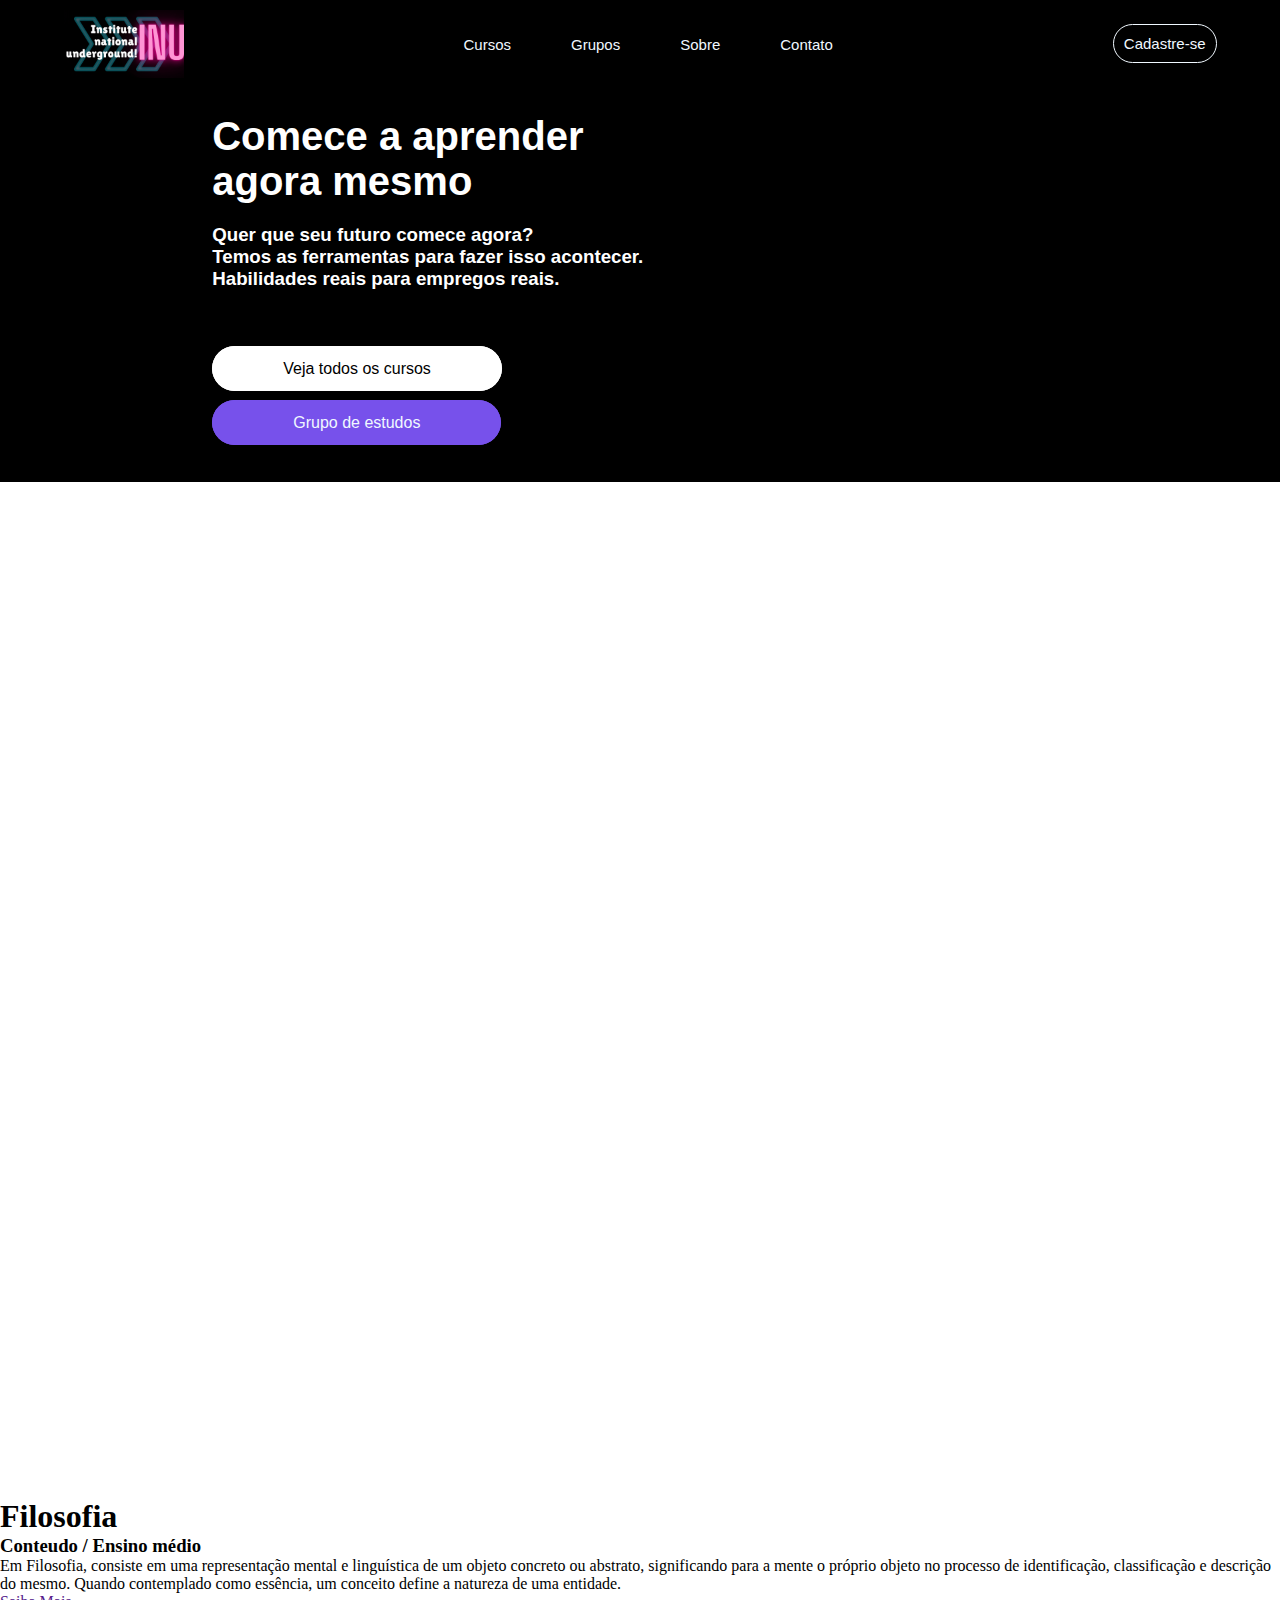
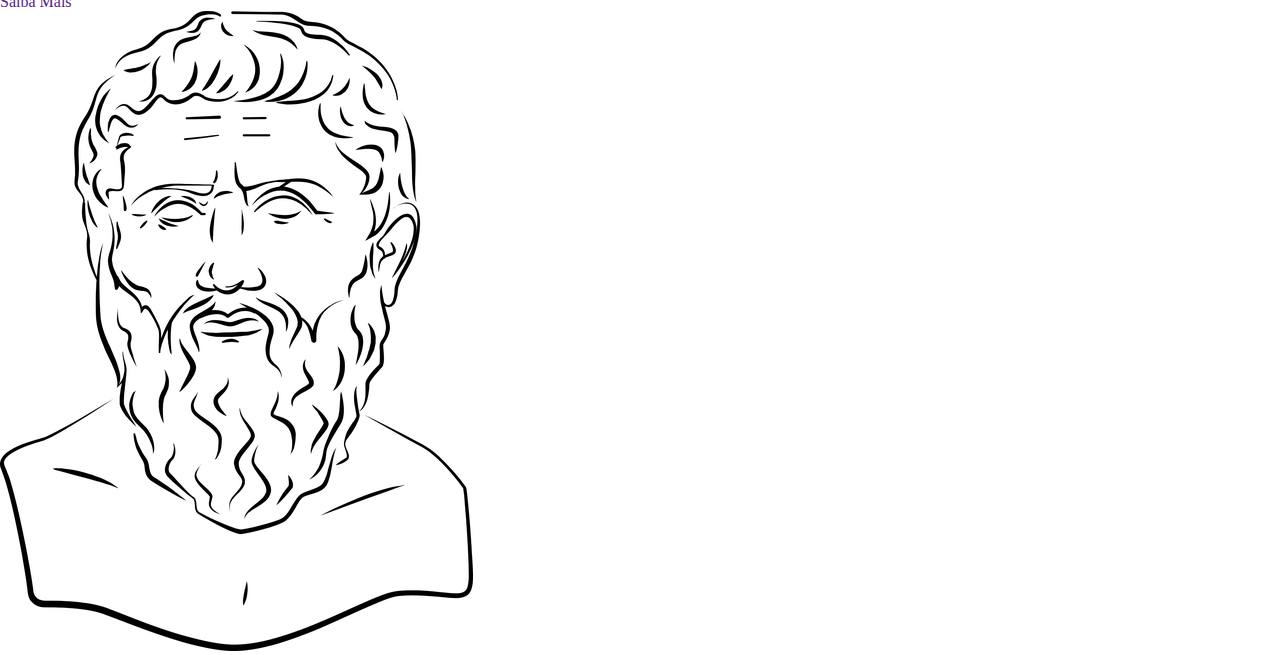
==== index.html @ 73ba8900 "animaçoes" ====
<!DOCTYPE html>
<html lang="pt-BR">
<head>
    <meta charset="UTF-8">
    <meta http-equiv="X-UA-Compatible" content="IE=edge">
    <meta name="viewport" content="width=device-width, initial-scale=1.0">
    <title>Inicio</title>
    <link rel="stylesheet" href="index.css">
    <link href="https://fonts.googleapis.com/css2?family=Bevan&display=swap" rel="stylesheet">
</head>
<body>
    
    <header class="cabecalho">
        <!-- Barra de navegação -->
        <nav class="cabecalhoMenu">
            <!-- Imagem do site -->
            <img class="cabecalhoImage" width="120px" src="INU.gif">
            <!-- Opções de escolha -->
            <ul>
            
            <li>
                <a class="cabecalhoMenuItem" href="">Cursos </a>
                <ul>
                <li><a href=""> Portugues</a></li>
                <li><a href=""> Matematica</a></li>
                <li><a href=""> Ingles</a></li>
                <li><a href=""> Programação</a></li>
                </ul>
            </li>
            <li><a class="cabecalhoMenuItem"href="">Grupos</a></li>
            <li><a class="cabecalhoMenuItem"href="">Sobre</a></li>
            <li><a class="cabecalhoMenuItem"href="">Contato</a></li>
            </ul>
            <!-- Botão para entrar na salas de estudo -->
            <a class="cabecalhoMenuBotao"href="">Cadastre-se</a>
        </nav>
    </header>

    <main class="todoConteudo">
        <!-- Primeiro contudo -->
        
        <section class="primeiroConteudo">
           
            <div class="conteudo1">
                <h1 class="conteudo1Texto1">Comece a aprender<br> agora mesmo</h1>
                <h3 class="conteudo1Texto2">Quer que seu futuro comece agora? <br> Temos as ferramentas para fazer isso acontecer.<br> Habilidades reais para empregos reais.</h3>
                <div class="conteudoSpace">
                    <a  class="conteudo1Botao1" href="">Veja todos os cursos</a><br><br><br>
                    <a  class="conteudo1Botao2" href="">Grupo de estudos</a>
                </div>
            </div>
            <div class="conteudoImagens">
            <img id="conteudoImagem1" width="200px" src="https://irt-cdn.multiscreensite.com/7bb0dc3ec12b401487d1ac549ee08159/dms3rep/multi/circles.png" alt="" id="1511404975" class="" data-dm-image-path="https://irt-cdn.multiscreensite.com/7bb0dc3ec12b401487d1ac549ee08159/dms3rep/multi/circles.png"/>
            <img id="conteudoImagem2" width="350px" src="https://irt-cdn.multiscreensite.com/7bb0dc3ec12b401487d1ac549ee08159/dms3rep/multi/man_studying.png" alt="" id="1409312964" class="" data-dm-image-path="https://irt-cdn.multiscreensite.com/7bb0dc3ec12b401487d1ac549ee08159/dms3rep/multi/man_studying.png"/>
            <img id="conteudoImagem3"src="https://irt-cdn.multiscreensite.com/7bb0dc3ec12b401487d1ac549ee08159/dms3rep/multi/icon.svg" alt="" id="1851915875" class="" data-dm-image-path="https://irt-cdn.multiscreensite.com/7bb0dc3ec12b401487d1ac549ee08159/dms3rep/multi/icon.svg"/>
        </div>
    </div>
        </section>

            <!-- Segundo conteudo -->
        <section class="segundoConteudo">
            <div class="conteudo2">
                <h1 class="esquerda" id="conteudo2Texto">Escolha a matéria</h1>
            <div class="direita" id="conteudo2Botoes">
                <a class="conteudo2Botao1" href="">Todos os cursos</a>
                <a class="conteudo2Botao2" href="">Todas os grupos</a>
            </div>
            </div>
        </section>

            <!-- Terceiro conteudo -->
        <section class="terceiroConteudo">
            <div class="baixo">
            <div class="conteudo3">
                <div class="conteudos3Boxs">
                    <h2 class="conteudo3Titulos">Matematica</h2>
                    <p class="conteudo3ConteudoBox">Ao final deste curso, você terá as<br> habilidades necessárias para se <br>desenvolver no campo.</p>
                    <div class="conteudo3Botoes">
                        <a class="conteudo3Botao" href="">3 cursos</a>
                        <a class="conteudo3Botao" href="">3 cursos</a>
                    </div>
                </div>

                <div class="conteudos3Boxs">
                    <h2 class="conteudo3Titulos">Matematica</h2>
                    <p class="conteudo3ConteudoBox">Ao final deste curso, você terá as<br> habilidades necessárias para se <br>desenvolver no campo.</p>
                    <div class="conteudo3Botoes">
                        <a class="conteudo3Botao" href="">3 cursos</a>
                        <a class="conteudo3Botao" href="">3 cursos</a> 
                    </div>
                </div>

                <div class="conteudos3Boxs">
                    <h2 class="conteudo3Titulos">Matematica</h2>
                    <p class="conteudo3ConteudoBox">Ao final deste curso, você terá as<br> habilidades necessárias para se <br>desenvolver no campo.</p>
                    <div class="conteudo3Botoes">
                        <a class="conteudo3Botao" href="">3 cursos</a>
                        <a class="conteudo3Botao" href="">3 cursos</a>
                    </div>
                </div>
       
<br>
         
                <div class="conteudos3Boxs">
                    <h2 class="conteudo3Titulos">Matematica</h2>
                    <p class="conteudo3ConteudoBox">Ao final deste curso, você terá as<br> habilidades necessárias para se <br>desenvolver no campo.</p>
                    <div class="conteudo3Botoes">
                        <a class="conteudo3Botao" href="">3 cursos</a>
                        <a class="conteudo3Botao" href="">3 cursos</a> 
                    </div>
                </div>

                <div class="conteudos3Boxs">
                    <h2 class="conteudo3Titulos">Matematica</h2>
                    <p class="conteudo3ConteudoBox">Ao final deste curso, você terá as<br> habilidades necessárias para se <br>desenvolver no campo.</p>
                    <div class="conteudo3Botoes">
                        <a class="conteudo3Botao" href="">3 cursos</a>
                        <a class="conteudo3Botao" href="">3 cursos</a>
                    </div>
                </div>

                <div class="conteudos3Boxs">
                    <h2 class="conteudo3Titulos">Matematica</h2>
                    <p class="conteudo3ConteudoBox">Ao final deste curso, você terá as<br> habilidades necessárias para se <br>desenvolver no campo.</p>
                    <div class="conteudo3Botoes">
                        <a class="conteudo3Botao" href="">3 cursos</a>
                        <a class="conteudo3Botao" href="">3 cursos</a>
                    </div>
                </div>
            </div>
        </div> 
        </section>

        <!-- quarto conteudo -->

        <section class="quartoConteudo">
            <div class="conteudo4">
                <img class="conteudo4Imagem1" src="https://irt-cdn.multiscreensite.com/7bb0dc3ec12b401487d1ac549ee08159/dms3rep/multi/new_label_1.png" alt="" id="1358305769" class="" data-dm-image-path="https://irt-cdn.multiscreensite.com/7bb0dc3ec12b401487d1ac549ee08159/dms3rep/multi/new_label_1.png"/>
                <h1 class="conteudo4Titulo">Filosofia</h1>
                <h3 class="conteudo4SubTitulo">Conteudo / Ensino médio</h3>
                <p class="conteudo4Conteudo">Em Filosofia, consiste em uma representação mental e linguística de um objeto concreto ou abstrato, significando para a mente o próprio objeto no processo de identificação, classificação e descrição do mesmo. Quando contemplado como essência, um conceito define a natureza de uma entidade.</p>
                <a class="conteudo4Botao" href="">Saiba Mais</a>
            </div>
            <img class="conteudo4Imagem2" src="filosofo.png"/>
        </section>

    </main>

    <footer>

    </footer>
</body>
<script src="index.js"></script>
</html>
---- index.css ----
*{
    margin: 0;
    padding: 0;
    box-sizing: border-box;
    text-decoration: none;
}
/* Barra de rolagem */
body::-webkit-scrollbar{
    width: 5px; 
}
body::-webkit-scrollbar-track{
    background-color: rgb(44, 44, 44);
}
body::-webkit-scrollbar-thumb{
    background-color: rgb(184, 184, 184);
    border-radius: 20px;
}
/* barra de navegar */
.cabecalho{
    background-color: black;
    padding: 10px;
    display: flex;
    flex-direction: row;
    align-items: center;
    justify-content: space-around;
    position: fixed;
    top: 0;
    left: 0;
    width: 100%;
    min-width: 90%;
    max-width: 125%;
    z-index: 10;
  
}
/* Menu */
.cabecalhoMenu{
    display: flex;
    align-items: center;
    gap: 280px;
    
}
.cabecalhoMenu ul{
    display: flex;
    gap: 60px;
    list-style: none;
    padding-top: 2px;
    
}
.cabecalhoMenu ul li a{
    display: block;
    position: relative;
    color: aliceblue;
    background-color: black;
    font-family: Arial, "Helvetica Neue", Helvetica, sans-serif
    

}
.cabecalhoMenu ul li a:hover {
    color: rgb(255, 196, 0);
    
    
    
}
/* sub menu */
.cabecalhoMenu ul ul {
    display: none;
    position: absolute;
 
}
.cabecalhoMenu ul li:hover ul {
    display: block;
 
}

.cabecalhoMenu ul ul {
    width: 100px;
    
 
}
.cabecalhoMenu ul ul li a{
    display: block;
    padding-top: 10px;

 
}

.cabecalhoMenuItem{
    color: aliceblue;
    font-family: Arial, "Helvetica Neue", Helvetica, sans-serif;
    font-size: 15px;

}
a.cabecalhoMenuItem:hover,a.cabecalhoMenuItem:active{
    color: rgb(255, 196, 0);
}
.cabecalhoMenuBotao{
    color: aliceblue;
    font-family: Arial, Helvetica, sans-serif;
    font-size: large;
    border: solid 1.5px;
    padding-left: 25px;
    padding-right: 25px;
    padding: 10px;
    border-color:aliceblue;
    border-radius: 40px;
    font-size: 15px;
}
a.cabecalhoMenuBotao:hover,a.cabecalhoMenuBotao:active{
    border-color: rgb(255, 196, 0);
    transition: all 0.3s ease-in-out;
}

/* main */
/* Primeiro conteudo */
.todoConteudo{
    margin-top: 64px;
    
    
}
.primeiroConteudo{
 
    background-color: black;
    display: flex;
    flex-direction: row;
    align-items: center;
    justify-content: space-around;
    padding-block-end:50px ;
    padding-top:50px ;



}
.conteudo1Texto1{
    color: white;
    font-size: 40px;
    font-family: Arial, "Helvetica Neue", Helvetica, sans-serif;
}
.conteudo1Texto2{
    color: white;
    margin-top: 20px;
    font-family: Arial, "Helvetica Neue", Helvetica, sans-serif;
   
}
.conteudoSpace{
    margin-top: 70px;
}
.conteudo1Botao1{
    margin-top: 200px;
    border: solid 1px;
    border-color:white;
    border-radius: 40px;
    color: black;
    background-color: white;
    padding-left: 70px;
    padding-right: 70px;
    padding-block-end: 13px;
    padding-top: 13px; 
    font-family: Arial, Helvetica, sans-serif; 
}
.conteudo1Botao1:hover{
    background-color: black;
    color: white;
    border-color: rgb(0, 0, 236);
    transition: all 0.3s ease-in-out;
}
.conteudo1Botao2{
    margin-top: 200px;
    border: solid 1px;
    border-color:rgb(119, 81, 235);
    border-radius: 40px;
    color: aliceblue;
    background-color: rgb(119, 81, 235);
    padding-left: 80px;
    padding-right: 80px;
    padding-block-end: 13px;
    padding-top: 13px; 
    font-family: Arial, Helvetica, sans-serif;   
}
.conteudo1Botao2:hover{
    background-color: black;
    color: white;
    border-color: rgb(0, 0, 236);
    transition: all 0.3s ease-in-out;
}

#conteudoImagem1{
    position: absolute;
    right:100px;
    top:360px;
    z-index: 1;
}
#conteudoImagem2{
    position: absolute;
    right: 250px;
    top: 120px;
    z-index: 0;
}
#conteudoImagem3{
    position: absolute;
    right: 650px;
    top: 360px;
    z-index: 0;
}
/* conteudo 2 */

.segundoConteudo{
    padding: 60px;
    margin-top: 80px;
    padding-block-end:0 ;
}
.conteudo2{
    display: flex;
    align-items: center;
    justify-content: space-around;
}
#conteudo2Texto{
    font-family:'Bevan', cursive;
    font-size:40px;
    font-weight:100;
}
#conteudo2Botoes{
    display: flex;
    gap: 30px;
}
.conteudo2Botao1{
    border: solid 1px;
    border-color:black;
    border-radius: 40px;
    color: black;
    background-color: white;
    padding-left: 60px;
    padding-right: 60px;
    padding-block-end: 15px;
    padding-top: 15px; 
    font-family: Arial, Helvetica, sans-serif; 
}
.conteudo2Botao1:hover{
    background-color: black;
    color: white;
    transition: all 0.3s ease-in-out;
    
}
.conteudo2Botao2{
    border: solid 1px;
    border-color:rgb(119, 81, 235);
    border-radius: 40px;
    color: white;
    background-color: rgb(119, 81, 235);
    padding-left: 60px;
    padding-right: 60px;
    padding-block-end: 15px;
    padding-top: 15px; 
    font-family: Arial, Helvetica, sans-serif; 
}
.conteudo2Botao2:hover{
    background-color: white;
    color: black;
    border-color: white;
    transition: all 0.3s ease-in-out;
}

/* conteudo 3 */

.terceiroConteudo{
    
    padding: 7%;
    padding-left: 12%;
    padding-right: 10%;
    width: 100%;
    padding-block-end:150px ;
}
.conteudo3{
    display: flex; 
    flex-wrap: wrap;
    flex-direction: row;
    gap: 20px;
}
.conteudos3Boxs{
    border: solid 1px black;
    border-radius: 10px;
    padding-left: 15px;
    padding-right: 15px;
    padding-top: 40px;
    padding-block-end: 40px;
    width: 31%;
    max-width: 100%;
    
}
.conteudo3Botoes{
    display: flex ;
    gap: 10px;
}
.conteudo3Botao{
    border: 1px solid black;
    background-color: white;
    color: black;
    border-radius: 40px;
    padding-left: 50px;
    padding-right: 50px;
    padding-top: 15px;
    padding-block-end: 15px;
    align-items: center;
    font-family: 'Segoe UI', Tahoma, Geneva, Verdana, sans-serif;
    font-size: 70%;
    width: 100%;
    min-width: 10%;
}
.conteudo3Botao:hover{
    background-color: black;
    color: white;
    transition: all 0.3s ease-in-out;
    transform: scale(95%);
}
.conteudo3Titulos{
    font-family:'Bevan', cursive;
    font-size:22px;
    font-weight:100;
    padding-block-end:10px ;

}
.conteudo3ConteudoBox{
    font-family: Arial, Helvetica, sans-serif;
    color: rgb(70, 70, 70);
    padding-block-end:30px ;
}

/* 4 conteudo */

.quartoConteudo{
    background-image:  url(https://irp.cdn-website.com/md/pexels/dms3rep/multi/mobile/pexels-photo-114979.jpeg );
    background-repeat: no-repeat;
    background-size: 2000px 750px;
    
    
    
    
   
}








/* ANIMAÇOES */

.esquerda{
    transform: translateX(-50%);
    opacity: 0;
}

.direita{
    transform: translateX(100%);
    opacity: 0;
}

.baixo{
    transform: translateY(-50%);
    opacity: 0;
}

.efeitoScroll{
    transform: translate(0,0) !important;
    opacity: 1 !important;
    transition: all 1.5s ease-in-out;
}
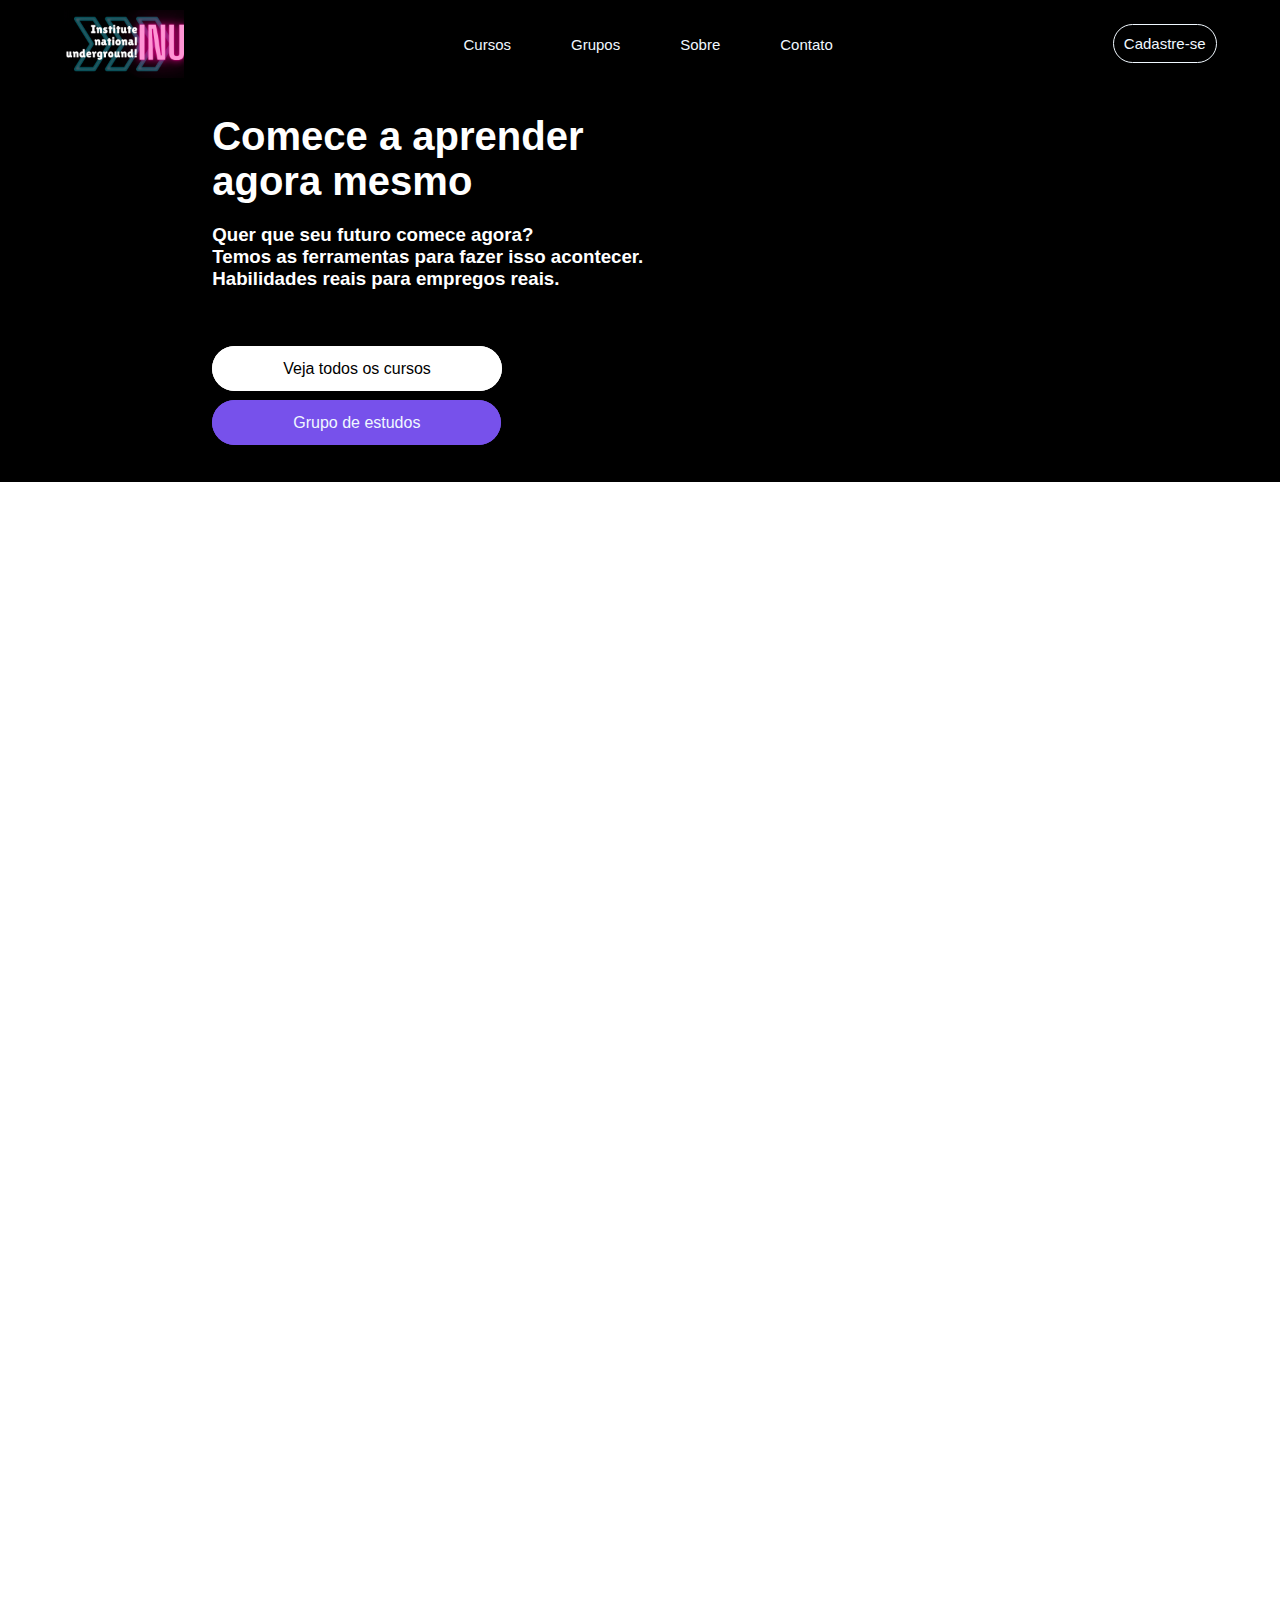
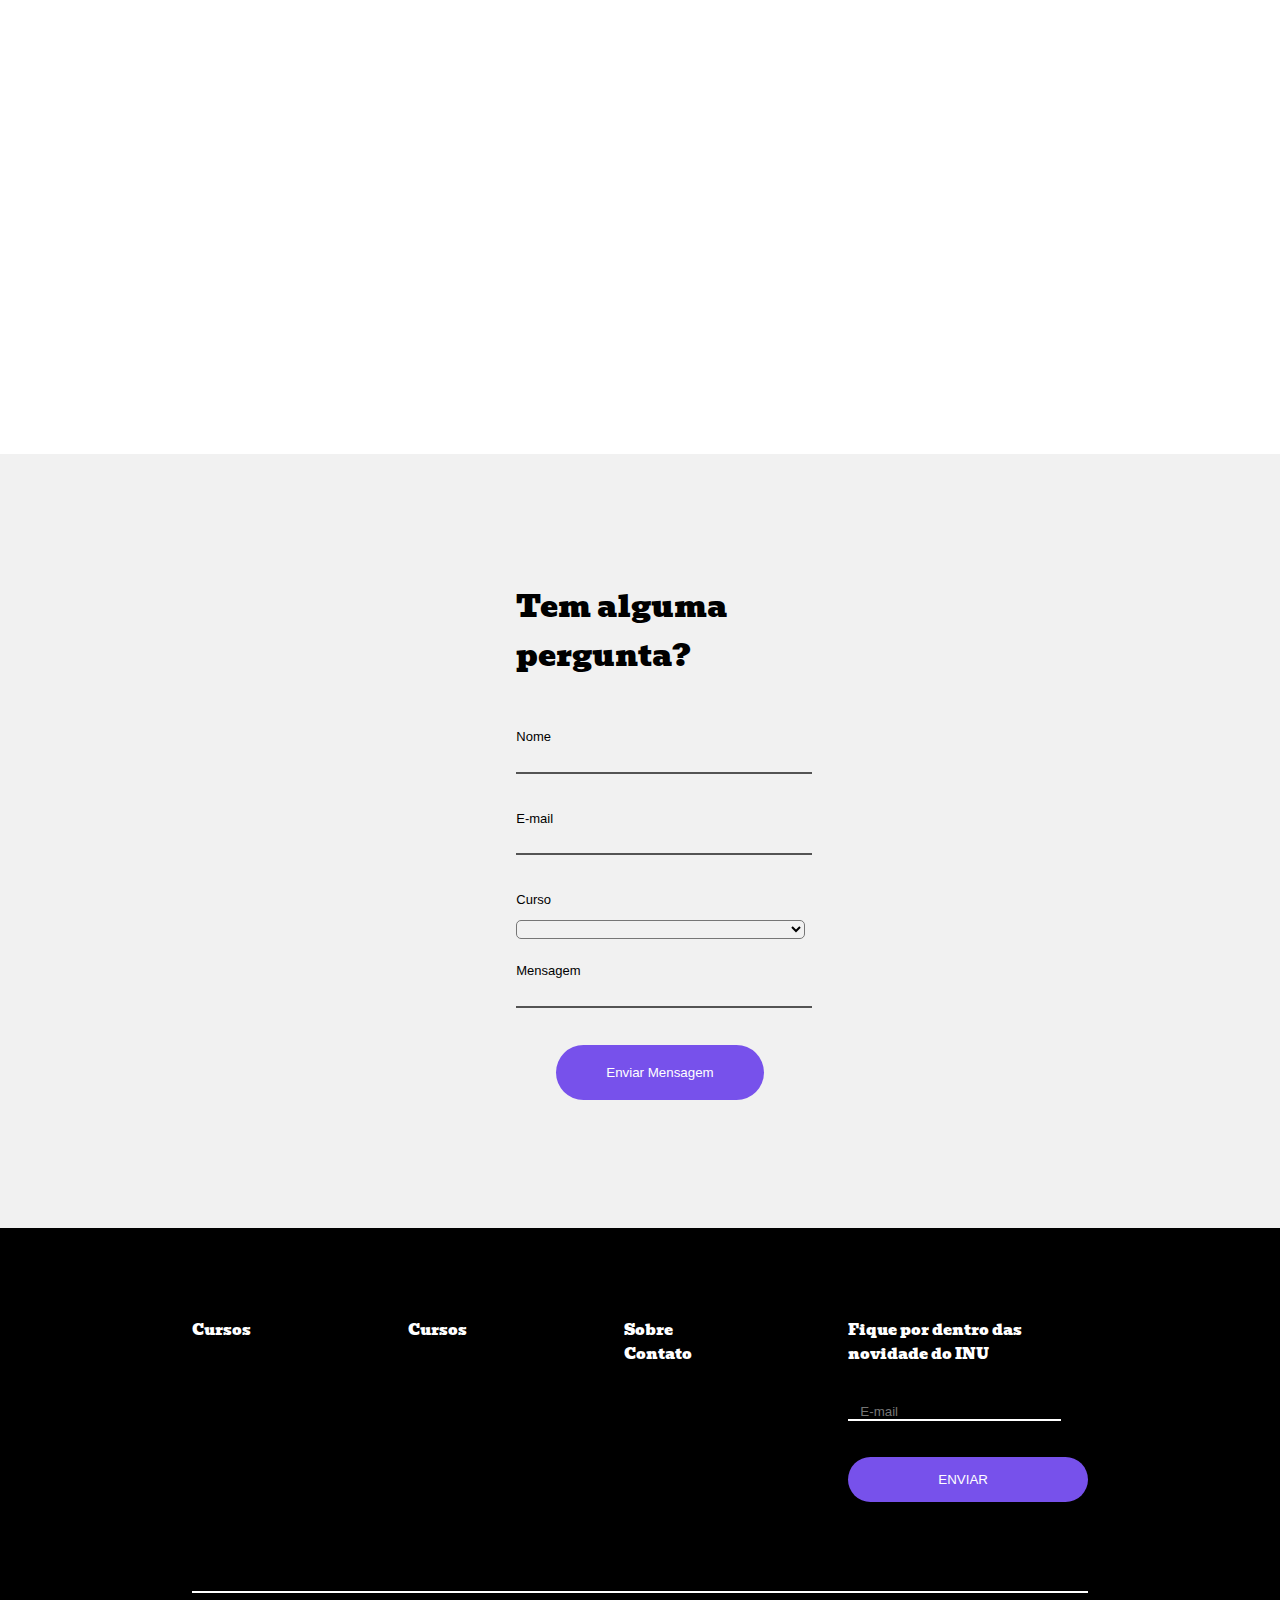
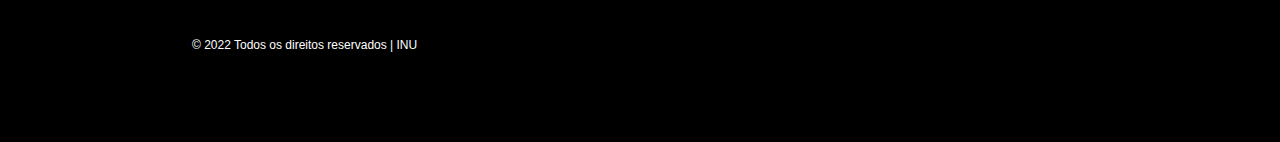
==== commit 090aab5b: "5conteudo end footer" ====
--- a/index.html
+++ b/index.html
@@ -134,20 +134,64 @@
         <!-- quarto conteudo -->
 
         <section class="quartoConteudo">
-            <div class="conteudo4">
+            <div class="esquerda" id="conteudo4">
                 <img class="conteudo4Imagem1" src="https://irt-cdn.multiscreensite.com/7bb0dc3ec12b401487d1ac549ee08159/dms3rep/multi/new_label_1.png" alt="" id="1358305769" class="" data-dm-image-path="https://irt-cdn.multiscreensite.com/7bb0dc3ec12b401487d1ac549ee08159/dms3rep/multi/new_label_1.png"/>
                 <h1 class="conteudo4Titulo">Filosofia</h1>
                 <h3 class="conteudo4SubTitulo">Conteudo / Ensino médio</h3>
-                <p class="conteudo4Conteudo">Em Filosofia, consiste em uma representação mental e linguística de um objeto concreto ou abstrato, significando para a mente o próprio objeto no processo de identificação, classificação e descrição do mesmo. Quando contemplado como essência, um conceito define a natureza de uma entidade.</p>
+                <p class="conteudo4Conteudo">Em Filosofia, consiste em uma representação <br>mental e linguística de um objeto concreto ou abstrato,<br> significando para a mente o próprio objeto no processo<br> de identificação, classificação e descrição do mesmo.<br> Quando contemplado como essência, um conceito define <br>a natureza de uma entidade.</p>
                 <a class="conteudo4Botao" href="">Saiba Mais</a>
             </div>
+            <div class="direita">
             <img class="conteudo4Imagem2" src="filosofo.png"/>
+        </div>
+        </section>
+
+        <!-- quinto conteudo -->
+
+        <section class="quintoConteudo">
+            <div class="conteudo5">
+                <h1 class="conteudo5Titulo">Tem alguma<br> pergunta?</h1>
+                <p class="conteudo5Subtiulos">Nome</p>
+                <input class="conteudo5Box" type="text" name="" id="">
+                <p class="conteudo5Subtiulos">E-mail</p>
+                <input class="conteudo5Box" type="email" name="" id="">
+                <p class="conteudo5Subtiulos">Curso</p>
+                <select class="conteudo5Box2" name="" id="">
+                    <option value=""></option>
+                    <option value="">Matematica</option>
+                    <option value="">Matematica</option>
+                    <option value="">Matematica</option>
+                    <option value="">Matematica</option>
+                </select>
+                <p class="conteudo5Subtiulos">Mensagem</p>
+                <input class="conteudo5Box" type="text" name="" id=""><br>
+                <div class="conteudo5Botao">
+                <input class="conteudo5Enviar" type="submit" value="Enviar Mensagem">
+                </div>
+
+            </div>
         </section>
 
     </main>
 
-    <footer>
-
+    <footer class="rodaPe">
+        <div class="conteudoRodaPe">
+            <nav class="itemsRodaPe">
+                <ul class="opcaoRodaPe">
+                    <li class="tituloItems" ><a class="tituloItems" href=""> Cursos </a></li>
+                    <li class="tituloItems"><a class="tituloItems" href=""> Cursos </a></li>
+                    <li>
+                        <ul class="tituloItems"><a class="tituloItems" href=""> Sobre </a></ul>
+                        <ul class="tituloItems"><a class="tituloItems" href=""> Contato </a></ul>
+                    </li>
+                    <li class="tituloItems">Fique por dentro das <br> novidade do INU<br>
+                    <input class="boxFooter" type="text"  placeholder="E-mail">    <br>
+                    <input class="enviarFooter" type="submit" value="ENVIAR">
+                    </li>
+                </ul>
+            </nav>
+            <p class="direitos"> © 2022 Todos os direitos reservados | INU</p>
+        </div>
     </footer>
 </body>
 <script src="index.js"></script>
--- a/index.css
+++ b/index.css
@@ -330,17 +330,180 @@
 .quartoConteudo{
     background-image:  url(https://irp.cdn-website.com/md/pexels/dms3rep/multi/mobile/pexels-photo-114979.jpeg );
     background-repeat: no-repeat;
-    background-size: 2000px 750px;
-    
-    
-    
-    
-   
-}
-
-
-
-
+    background-size: 2000px 700px;
+    padding: 10%;
+    display: flex;
+    
+}
+
+.conteudo4Imagem1{
+    width: 100px;
+    margin-block-end: 7%;
+}
+.conteudo4Titulo{
+    font-family:'Bevan', cursive;
+    font-size:35px;
+    font-weight:1;
+    color: white;
+    margin-block-end: 2%;
+}
+.conteudo4SubTitulo{
+    font-family: Arial, Helvetica, sans-serif;
+    color: white;
+    font-weight: 1;
+    font-size: 17px;
+    margin-block-end: 7%;
+}
+.conteudo4Conteudo{
+    color: white;
+    font-family: Arial, Helvetica, sans-serif;
+    font-weight: 1;
+    font-size: 15px;
+    margin-block-end: 15%;
+}
+.conteudo4Botao{
+    color: white;
+    border: solid 1px;
+    border-color:white;
+    border-radius: 40px;
+    padding-left: 80px;
+    padding-right: 80px;
+    padding-block-end: 15px;
+    padding-top: 15px; 
+    font-family: Arial, Helvetica, sans-serif; 
+    font-size: 13px;
+    
+}
+.conteudo4Botao:hover{
+    background-color: black;
+    transition: all 0.3s ease-in-out;
+    font-family: Arial, Helvetica, sans-serif;
+    
+}
+.conteudo4Imagem2{
+    width: 350px;
+    position: absolute;
+    left:300px;
+    
+}
+
+/* 5 conteudo */
+
+.quintoConteudo{
+    background-image: url("https://irt-cdn.multiscreensite.com/7bb0dc3ec12b401487d1ac549ee08159/dms3rep/multi/mobile/grid_purple.svg");
+    background-position: center;
+    background-color: rgb(241, 241, 241);
+    display: flex;
+    justify-content: center;   
+}
+
+.conteudo5{
+    padding-top: 10%;
+    padding-block-end:10%;
+}
+.conteudo5Titulo{
+    font-family: 'Bevan', cursive;
+    font-weight: 1;
+    font-size: 30px;
+    margin-block-end: 20%;
+}
+.conteudo5Subtiulos{
+    font-family: Arial, Helvetica, sans-serif;
+    font-size: 13px;
+}
+.conteudo5Box{
+    background-color: transparent;
+    border-top: 0;
+    border-left: 0;
+    border-right: 0;
+    border-color: black;
+    margin-block-end: 15%;
+    padding-right: 48%;
+    padding-top: 5%;
+}
+.conteudo5Box2{
+    background-color: transparent;
+    padding-right: 80%;
+    margin-top: 5%;
+    margin-block-end: 10%;
+    border-radius: 5px;
+}
+.conteudo5Botao{
+    text-align: center;
+    margin-left: 40px;
+}
+.conteudo5Enviar{
+    border: 0;
+    border-radius: 40px;
+    padding-right: 50px ;
+    padding-left: 50px ;
+    padding-top: 20px ;
+    padding-block-end: 20px ;
+    background-color: rgb(119, 81, 235);
+    color: white;
+}
+.conteudo5Enviar:hover{
+    background-color: white;
+    color: black;
+    transition: all 0.3s ease-in-out;
+}
+
+/* footer */
+
+.rodaPe{
+    background-color: black;
+}
+.conteudoRodaPe{
+    padding: 7%;
+    padding-left:15%;
+    padding-right: 15%;
+}
+.itemsRodaPe{
+    border-block-end: 2px solid white;
+}
+.opcaoRodaPe{
+    display: flex;
+    flex-direction: row;
+    justify-content: space-between;
+    margin-block-end: 10%;
+}
+.tituloItems{
+    list-style: none;
+    color: white;
+    font-family: 'Bevan', cursive;
+    font-weight: 1;
+    font-size: 15px;
+}
+.boxFooter{
+    margin-top: 11%;
+    padding-left:5% ;
+    background-color: transparent;
+    border-top: 0;
+    border-left: 0;
+    border-right: 0;
+    color: white;
+    border-color: white;
+    margin-block-end: 15%;
+    padding-right: 10%;
+    padding-top: 5%;
+}
+.enviarFooter{
+    border: 0;
+    border-radius: 40px;
+    padding-right: 100px ;
+    padding-left: 90px ;
+    padding-top: 15px ;
+    padding-block-end: 15px ;
+    background-color: rgb(119, 81, 235);
+    color: white;
+    font-family: Arial, Helvetica, sans-serif;
+}
+.direitos{
+    font-size: 12px;
+    font-family: Arial, Helvetica, sans-serif;
+    margin-top: 5%;
+    color: white;
+}
 
 
 
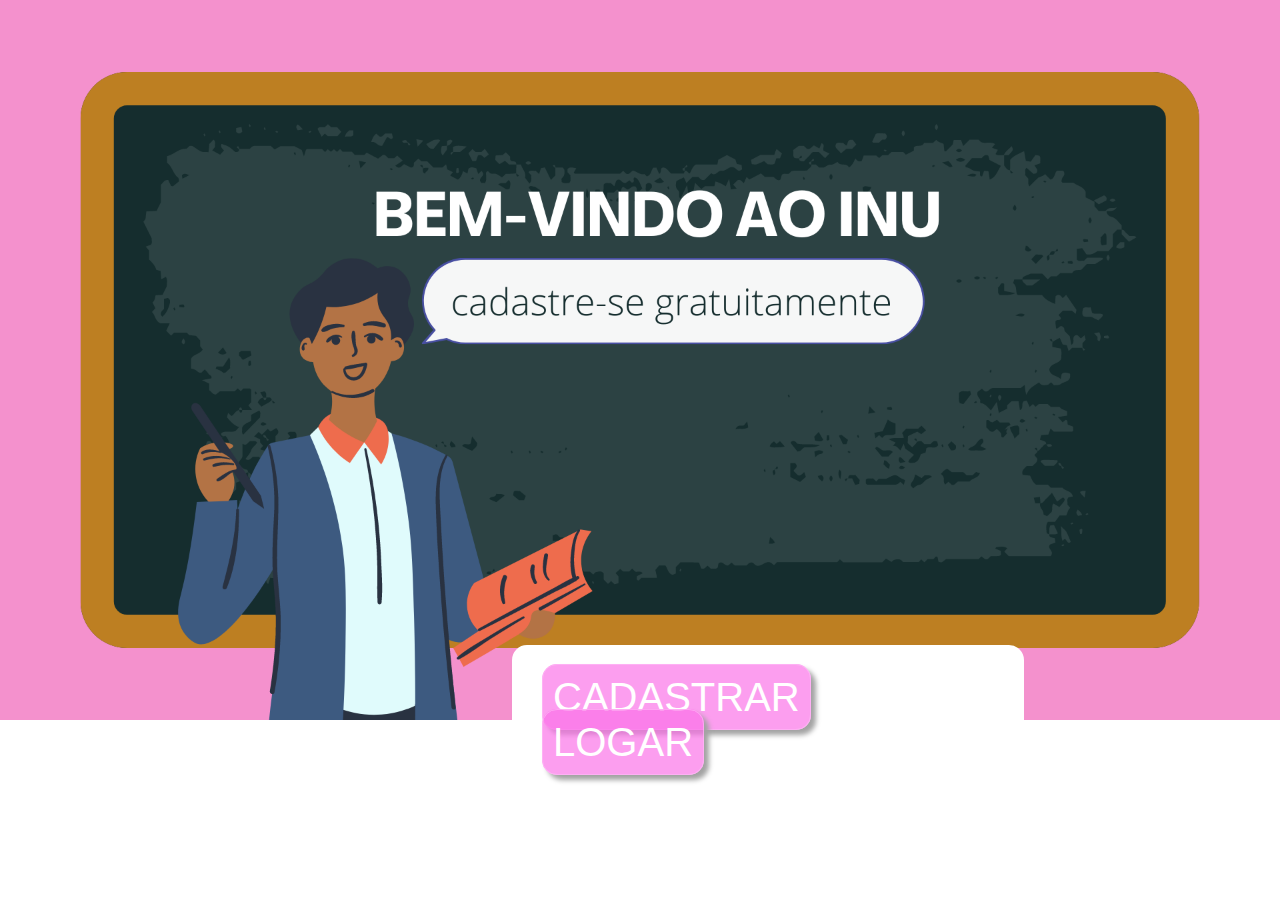
==== commit a38d7454: "banco de dados" ====
--- a/index.html
+++ b/index.html
@@ -1,198 +1,16 @@
 <!DOCTYPE html>
-<html lang="pt-BR">
+<html lang="en">
 <head>
     <meta charset="UTF-8">
     <meta http-equiv="X-UA-Compatible" content="IE=edge">
     <meta name="viewport" content="width=device-width, initial-scale=1.0">
-    <title>Inicio</title>
+    <title>INU</title>
     <link rel="stylesheet" href="index.css">
-    <link href="https://fonts.googleapis.com/css2?family=Bevan&display=swap" rel="stylesheet">
 </head>
 <body>
-    
-    <header class="cabecalho">
-        <!-- Barra de navegação -->
-        <nav class="cabecalhoMenu">
-            <!-- Imagem do site -->
-            <img class="cabecalhoImage" width="120px" src="INU.gif">
-            <!-- Opções de escolha -->
-            <ul>
-            
-            <li>
-                <a class="cabecalhoMenuItem" href="">Cursos </a>
-                <ul>
-                <li><a href=""> Portugues</a></li>
-                <li><a href=""> Matematica</a></li>
-                <li><a href=""> Ingles</a></li>
-                <li><a href=""> Programação</a></li>
-                </ul>
-            </li>
-            <li><a class="cabecalhoMenuItem"href="">Grupos</a></li>
-            <li><a class="cabecalhoMenuItem"href="">Sobre</a></li>
-            <li><a class="cabecalhoMenuItem"href="">Contato</a></li>
-            </ul>
-            <!-- Botão para entrar na salas de estudo -->
-            <a class="cabecalhoMenuBotao"href="">Cadastre-se</a>
-        </nav>
-    </header>
-
-    <main class="todoConteudo">
-        <!-- Primeiro contudo -->
-        
-        <section class="primeiroConteudo">
-           
-            <div class="conteudo1">
-                <h1 class="conteudo1Texto1">Comece a aprender<br> agora mesmo</h1>
-                <h3 class="conteudo1Texto2">Quer que seu futuro comece agora? <br> Temos as ferramentas para fazer isso acontecer.<br> Habilidades reais para empregos reais.</h3>
-                <div class="conteudoSpace">
-                    <a  class="conteudo1Botao1" href="">Veja todos os cursos</a><br><br><br>
-                    <a  class="conteudo1Botao2" href="">Grupo de estudos</a>
-                </div>
-            </div>
-            <div class="conteudoImagens">
-            <img id="conteudoImagem1" width="200px" src="https://irt-cdn.multiscreensite.com/7bb0dc3ec12b401487d1ac549ee08159/dms3rep/multi/circles.png" alt="" id="1511404975" class="" data-dm-image-path="https://irt-cdn.multiscreensite.com/7bb0dc3ec12b401487d1ac549ee08159/dms3rep/multi/circles.png"/>
-            <img id="conteudoImagem2" width="350px" src="https://irt-cdn.multiscreensite.com/7bb0dc3ec12b401487d1ac549ee08159/dms3rep/multi/man_studying.png" alt="" id="1409312964" class="" data-dm-image-path="https://irt-cdn.multiscreensite.com/7bb0dc3ec12b401487d1ac549ee08159/dms3rep/multi/man_studying.png"/>
-            <img id="conteudoImagem3"src="https://irt-cdn.multiscreensite.com/7bb0dc3ec12b401487d1ac549ee08159/dms3rep/multi/icon.svg" alt="" id="1851915875" class="" data-dm-image-path="https://irt-cdn.multiscreensite.com/7bb0dc3ec12b401487d1ac549ee08159/dms3rep/multi/icon.svg"/>
-        </div>
+    <div class="box">
+        <a href="cadastro.php">CADASTRAR</a>
+        <a href="login.php">LOGAR</a>
     </div>
-        </section>
-
-            <!-- Segundo conteudo -->
-        <section class="segundoConteudo">
-            <div class="conteudo2">
-                <h1 class="esquerda" id="conteudo2Texto">Escolha a matéria</h1>
-            <div class="direita" id="conteudo2Botoes">
-                <a class="conteudo2Botao1" href="">Todos os cursos</a>
-                <a class="conteudo2Botao2" href="">Todas os grupos</a>
-            </div>
-            </div>
-        </section>
-
-            <!-- Terceiro conteudo -->
-        <section class="terceiroConteudo">
-            <div class="baixo">
-            <div class="conteudo3">
-                <div class="conteudos3Boxs">
-                    <h2 class="conteudo3Titulos">Matematica</h2>
-                    <p class="conteudo3ConteudoBox">Ao final deste curso, você terá as<br> habilidades necessárias para se <br>desenvolver no campo.</p>
-                    <div class="conteudo3Botoes">
-                        <a class="conteudo3Botao" href="">3 cursos</a>
-                        <a class="conteudo3Botao" href="">3 cursos</a>
-                    </div>
-                </div>
-
-                <div class="conteudos3Boxs">
-                    <h2 class="conteudo3Titulos">Matematica</h2>
-                    <p class="conteudo3ConteudoBox">Ao final deste curso, você terá as<br> habilidades necessárias para se <br>desenvolver no campo.</p>
-                    <div class="conteudo3Botoes">
-                        <a class="conteudo3Botao" href="">3 cursos</a>
-                        <a class="conteudo3Botao" href="">3 cursos</a> 
-                    </div>
-                </div>
-
-                <div class="conteudos3Boxs">
-                    <h2 class="conteudo3Titulos">Matematica</h2>
-                    <p class="conteudo3ConteudoBox">Ao final deste curso, você terá as<br> habilidades necessárias para se <br>desenvolver no campo.</p>
-                    <div class="conteudo3Botoes">
-                        <a class="conteudo3Botao" href="">3 cursos</a>
-                        <a class="conteudo3Botao" href="">3 cursos</a>
-                    </div>
-                </div>
-       
-<br>
-         
-                <div class="conteudos3Boxs">
-                    <h2 class="conteudo3Titulos">Matematica</h2>
-                    <p class="conteudo3ConteudoBox">Ao final deste curso, você terá as<br> habilidades necessárias para se <br>desenvolver no campo.</p>
-                    <div class="conteudo3Botoes">
-                        <a class="conteudo3Botao" href="">3 cursos</a>
-                        <a class="conteudo3Botao" href="">3 cursos</a> 
-                    </div>
-                </div>
-
-                <div class="conteudos3Boxs">
-                    <h2 class="conteudo3Titulos">Matematica</h2>
-                    <p class="conteudo3ConteudoBox">Ao final deste curso, você terá as<br> habilidades necessárias para se <br>desenvolver no campo.</p>
-                    <div class="conteudo3Botoes">
-                        <a class="conteudo3Botao" href="">3 cursos</a>
-                        <a class="conteudo3Botao" href="">3 cursos</a>
-                    </div>
-                </div>
-
-                <div class="conteudos3Boxs">
-                    <h2 class="conteudo3Titulos">Matematica</h2>
-                    <p class="conteudo3ConteudoBox">Ao final deste curso, você terá as<br> habilidades necessárias para se <br>desenvolver no campo.</p>
-                    <div class="conteudo3Botoes">
-                        <a class="conteudo3Botao" href="">3 cursos</a>
-                        <a class="conteudo3Botao" href="">3 cursos</a>
-                    </div>
-                </div>
-            </div>
-        </div> 
-        </section>
-
-        <!-- quarto conteudo -->
-
-        <section class="quartoConteudo">
-            <div class="esquerda" id="conteudo4">
-                <img class="conteudo4Imagem1" src="https://irt-cdn.multiscreensite.com/7bb0dc3ec12b401487d1ac549ee08159/dms3rep/multi/new_label_1.png" alt="" id="1358305769" class="" data-dm-image-path="https://irt-cdn.multiscreensite.com/7bb0dc3ec12b401487d1ac549ee08159/dms3rep/multi/new_label_1.png"/>
-                <h1 class="conteudo4Titulo">Filosofia</h1>
-                <h3 class="conteudo4SubTitulo">Conteudo / Ensino médio</h3>
-                <p class="conteudo4Conteudo">Em Filosofia, consiste em uma representação <br>mental e linguística de um objeto concreto ou abstrato,<br> significando para a mente o próprio objeto no processo<br> de identificação, classificação e descrição do mesmo.<br> Quando contemplado como essência, um conceito define <br>a natureza de uma entidade.</p>
-                <a class="conteudo4Botao" href="">Saiba Mais</a>
-            </div>
-            <div class="direita">
-            <img class="conteudo4Imagem2" src="filosofo.png"/>
-        </div>
-        </section>
-
-        <!-- quinto conteudo -->
-
-        <section class="quintoConteudo">
-            <div class="conteudo5">
-                <h1 class="conteudo5Titulo">Tem alguma<br> pergunta?</h1>
-                <p class="conteudo5Subtiulos">Nome</p>
-                <input class="conteudo5Box" type="text" name="" id="">
-                <p class="conteudo5Subtiulos">E-mail</p>
-                <input class="conteudo5Box" type="email" name="" id="">
-                <p class="conteudo5Subtiulos">Curso</p>
-                <select class="conteudo5Box2" name="" id="">
-                    <option value=""></option>
-                    <option value="">Matematica</option>
-                    <option value="">Matematica</option>
-                    <option value="">Matematica</option>
-                    <option value="">Matematica</option>
-                </select>
-                <p class="conteudo5Subtiulos">Mensagem</p>
-                <input class="conteudo5Box" type="text" name="" id=""><br>
-                <div class="conteudo5Botao">
-                <input class="conteudo5Enviar" type="submit" value="Enviar Mensagem">
-                </div>
-
-            </div>
-        </section>
-
-    </main>
-
-    <footer class="rodaPe">
-        <div class="conteudoRodaPe">
-            <nav class="itemsRodaPe">
-                <ul class="opcaoRodaPe">
-                    <li class="tituloItems" ><a class="tituloItems" href=""> Cursos </a></li>
-                    <li class="tituloItems"><a class="tituloItems" href=""> Cursos </a></li>
-                    <li>
-                        <ul class="tituloItems"><a class="tituloItems" href=""> Sobre </a></ul>
-                        <ul class="tituloItems"><a class="tituloItems" href=""> Contato </a></ul>
-                    </li>
-                    <li class="tituloItems">Fique por dentro das <br> novidade do INU<br>
-                    <input class="boxFooter" type="text"  placeholder="E-mail">    <br>
-                    <input class="enviarFooter" type="submit" value="ENVIAR">
-                    </li>
-                </ul>
-            </nav>
-            <p class="direitos"> © 2022 Todos os direitos reservados | INU</p>
-        </div>
-    </footer>
 </body>
-<script src="index.js"></script>
 </html>--- a/index.css
+++ b/index.css
@@ -1,532 +1,30 @@
-
-*{
-    margin: 0;
-    padding: 0;
-    box-sizing: border-box;
-    text-decoration: none;
+body{
+    background-image: url("index.png");
+    background-size: 100%;
+    background-repeat: no-repeat;
+    width: 100%;
 }
-/* Barra de rolagem */
-body::-webkit-scrollbar{
-    width: 5px; 
-}
-body::-webkit-scrollbar-track{
-    background-color: rgb(44, 44, 44);
-}
-body::-webkit-scrollbar-thumb{
-    background-color: rgb(184, 184, 184);
-    border-radius: 20px;
-}
-/* barra de navegar */
-.cabecalho{
-    background-color: black;
-    padding: 10px;
-    display: flex;
-    flex-direction: row;
-    align-items: center;
-    justify-content: space-around;
-    position: fixed;
-    top: 0;
-    left: 0;
-    width: 100%;
-    min-width: 90%;
-    max-width: 125%;
-    z-index: 10;
-  
-}
-/* Menu */
-.cabecalhoMenu{
-    display: flex;
-    align-items: center;
-    gap: 280px;
+.box{
+    position: absolute;
+    top: 80%;
+    left: 60%;
+    transform: translate(-50%,-50%);
+    background-color: white;
+    padding: 30px;
+    border-radius: 15px;
+    display: inline;
     
 }
-.cabecalhoMenu ul{
-    display: flex;
-    gap: 60px;
-    list-style: none;
-    padding-top: 2px;
+a{
+    text-decoration: none;
+    color: white;
+    border: 1px solid rgba(255, 184, 246, 0.678);
+    border-radius: 15px;
+    background-color: rgba(250, 112, 232, 0.678);
+    padding: 10px;
+    font-size: 40px;
+    font-family: Arial, Helvetica, sans-serif;
+    margin-right: 10px;
+    box-shadow: 5px 5px 5px rgb(163, 163, 163);
     
-}
-.cabecalhoMenu ul li a{
-    display: block;
-    position: relative;
-    color: aliceblue;
-    background-color: black;
-    font-family: Arial, "Helvetica Neue", Helvetica, sans-serif
-    
-
-}
-.cabecalhoMenu ul li a:hover {
-    color: rgb(255, 196, 0);
-    
-    
-    
-}
-/* sub menu */
-.cabecalhoMenu ul ul {
-    display: none;
-    position: absolute;
- 
-}
-.cabecalhoMenu ul li:hover ul {
-    display: block;
- 
-}
-
-.cabecalhoMenu ul ul {
-    width: 100px;
-    
- 
-}
-.cabecalhoMenu ul ul li a{
-    display: block;
-    padding-top: 10px;
-
- 
-}
-
-.cabecalhoMenuItem{
-    color: aliceblue;
-    font-family: Arial, "Helvetica Neue", Helvetica, sans-serif;
-    font-size: 15px;
-
-}
-a.cabecalhoMenuItem:hover,a.cabecalhoMenuItem:active{
-    color: rgb(255, 196, 0);
-}
-.cabecalhoMenuBotao{
-    color: aliceblue;
-    font-family: Arial, Helvetica, sans-serif;
-    font-size: large;
-    border: solid 1.5px;
-    padding-left: 25px;
-    padding-right: 25px;
-    padding: 10px;
-    border-color:aliceblue;
-    border-radius: 40px;
-    font-size: 15px;
-}
-a.cabecalhoMenuBotao:hover,a.cabecalhoMenuBotao:active{
-    border-color: rgb(255, 196, 0);
-    transition: all 0.3s ease-in-out;
-}
-
-/* main */
-/* Primeiro conteudo */
-.todoConteudo{
-    margin-top: 64px;
-    
-    
-}
-.primeiroConteudo{
- 
-    background-color: black;
-    display: flex;
-    flex-direction: row;
-    align-items: center;
-    justify-content: space-around;
-    padding-block-end:50px ;
-    padding-top:50px ;
-
-
-
-}
-.conteudo1Texto1{
-    color: white;
-    font-size: 40px;
-    font-family: Arial, "Helvetica Neue", Helvetica, sans-serif;
-}
-.conteudo1Texto2{
-    color: white;
-    margin-top: 20px;
-    font-family: Arial, "Helvetica Neue", Helvetica, sans-serif;
-   
-}
-.conteudoSpace{
-    margin-top: 70px;
-}
-.conteudo1Botao1{
-    margin-top: 200px;
-    border: solid 1px;
-    border-color:white;
-    border-radius: 40px;
-    color: black;
-    background-color: white;
-    padding-left: 70px;
-    padding-right: 70px;
-    padding-block-end: 13px;
-    padding-top: 13px; 
-    font-family: Arial, Helvetica, sans-serif; 
-}
-.conteudo1Botao1:hover{
-    background-color: black;
-    color: white;
-    border-color: rgb(0, 0, 236);
-    transition: all 0.3s ease-in-out;
-}
-.conteudo1Botao2{
-    margin-top: 200px;
-    border: solid 1px;
-    border-color:rgb(119, 81, 235);
-    border-radius: 40px;
-    color: aliceblue;
-    background-color: rgb(119, 81, 235);
-    padding-left: 80px;
-    padding-right: 80px;
-    padding-block-end: 13px;
-    padding-top: 13px; 
-    font-family: Arial, Helvetica, sans-serif;   
-}
-.conteudo1Botao2:hover{
-    background-color: black;
-    color: white;
-    border-color: rgb(0, 0, 236);
-    transition: all 0.3s ease-in-out;
-}
-
-#conteudoImagem1{
-    position: absolute;
-    right:100px;
-    top:360px;
-    z-index: 1;
-}
-#conteudoImagem2{
-    position: absolute;
-    right: 250px;
-    top: 120px;
-    z-index: 0;
-}
-#conteudoImagem3{
-    position: absolute;
-    right: 650px;
-    top: 360px;
-    z-index: 0;
-}
-/* conteudo 2 */
-
-.segundoConteudo{
-    padding: 60px;
-    margin-top: 80px;
-    padding-block-end:0 ;
-}
-.conteudo2{
-    display: flex;
-    align-items: center;
-    justify-content: space-around;
-}
-#conteudo2Texto{
-    font-family:'Bevan', cursive;
-    font-size:40px;
-    font-weight:100;
-}
-#conteudo2Botoes{
-    display: flex;
-    gap: 30px;
-}
-.conteudo2Botao1{
-    border: solid 1px;
-    border-color:black;
-    border-radius: 40px;
-    color: black;
-    background-color: white;
-    padding-left: 60px;
-    padding-right: 60px;
-    padding-block-end: 15px;
-    padding-top: 15px; 
-    font-family: Arial, Helvetica, sans-serif; 
-}
-.conteudo2Botao1:hover{
-    background-color: black;
-    color: white;
-    transition: all 0.3s ease-in-out;
-    
-}
-.conteudo2Botao2{
-    border: solid 1px;
-    border-color:rgb(119, 81, 235);
-    border-radius: 40px;
-    color: white;
-    background-color: rgb(119, 81, 235);
-    padding-left: 60px;
-    padding-right: 60px;
-    padding-block-end: 15px;
-    padding-top: 15px; 
-    font-family: Arial, Helvetica, sans-serif; 
-}
-.conteudo2Botao2:hover{
-    background-color: white;
-    color: black;
-    border-color: white;
-    transition: all 0.3s ease-in-out;
-}
-
-/* conteudo 3 */
-
-.terceiroConteudo{
-    
-    padding: 7%;
-    padding-left: 12%;
-    padding-right: 10%;
-    width: 100%;
-    padding-block-end:150px ;
-}
-.conteudo3{
-    display: flex; 
-    flex-wrap: wrap;
-    flex-direction: row;
-    gap: 20px;
-}
-.conteudos3Boxs{
-    border: solid 1px black;
-    border-radius: 10px;
-    padding-left: 15px;
-    padding-right: 15px;
-    padding-top: 40px;
-    padding-block-end: 40px;
-    width: 31%;
-    max-width: 100%;
-    
-}
-.conteudo3Botoes{
-    display: flex ;
-    gap: 10px;
-}
-.conteudo3Botao{
-    border: 1px solid black;
-    background-color: white;
-    color: black;
-    border-radius: 40px;
-    padding-left: 50px;
-    padding-right: 50px;
-    padding-top: 15px;
-    padding-block-end: 15px;
-    align-items: center;
-    font-family: 'Segoe UI', Tahoma, Geneva, Verdana, sans-serif;
-    font-size: 70%;
-    width: 100%;
-    min-width: 10%;
-}
-.conteudo3Botao:hover{
-    background-color: black;
-    color: white;
-    transition: all 0.3s ease-in-out;
-    transform: scale(95%);
-}
-.conteudo3Titulos{
-    font-family:'Bevan', cursive;
-    font-size:22px;
-    font-weight:100;
-    padding-block-end:10px ;
-
-}
-.conteudo3ConteudoBox{
-    font-family: Arial, Helvetica, sans-serif;
-    color: rgb(70, 70, 70);
-    padding-block-end:30px ;
-}
-
-/* 4 conteudo */
-
-.quartoConteudo{
-    background-image:  url(https://irp.cdn-website.com/md/pexels/dms3rep/multi/mobile/pexels-photo-114979.jpeg );
-    background-repeat: no-repeat;
-    background-size: 2000px 700px;
-    padding: 10%;
-    display: flex;
-    
-}
-
-.conteudo4Imagem1{
-    width: 100px;
-    margin-block-end: 7%;
-}
-.conteudo4Titulo{
-    font-family:'Bevan', cursive;
-    font-size:35px;
-    font-weight:1;
-    color: white;
-    margin-block-end: 2%;
-}
-.conteudo4SubTitulo{
-    font-family: Arial, Helvetica, sans-serif;
-    color: white;
-    font-weight: 1;
-    font-size: 17px;
-    margin-block-end: 7%;
-}
-.conteudo4Conteudo{
-    color: white;
-    font-family: Arial, Helvetica, sans-serif;
-    font-weight: 1;
-    font-size: 15px;
-    margin-block-end: 15%;
-}
-.conteudo4Botao{
-    color: white;
-    border: solid 1px;
-    border-color:white;
-    border-radius: 40px;
-    padding-left: 80px;
-    padding-right: 80px;
-    padding-block-end: 15px;
-    padding-top: 15px; 
-    font-family: Arial, Helvetica, sans-serif; 
-    font-size: 13px;
-    
-}
-.conteudo4Botao:hover{
-    background-color: black;
-    transition: all 0.3s ease-in-out;
-    font-family: Arial, Helvetica, sans-serif;
-    
-}
-.conteudo4Imagem2{
-    width: 350px;
-    position: absolute;
-    left:300px;
-    
-}
-
-/* 5 conteudo */
-
-.quintoConteudo{
-    background-image: url("https://irt-cdn.multiscreensite.com/7bb0dc3ec12b401487d1ac549ee08159/dms3rep/multi/mobile/grid_purple.svg");
-    background-position: center;
-    background-color: rgb(241, 241, 241);
-    display: flex;
-    justify-content: center;   
-}
-
-.conteudo5{
-    padding-top: 10%;
-    padding-block-end:10%;
-}
-.conteudo5Titulo{
-    font-family: 'Bevan', cursive;
-    font-weight: 1;
-    font-size: 30px;
-    margin-block-end: 20%;
-}
-.conteudo5Subtiulos{
-    font-family: Arial, Helvetica, sans-serif;
-    font-size: 13px;
-}
-.conteudo5Box{
-    background-color: transparent;
-    border-top: 0;
-    border-left: 0;
-    border-right: 0;
-    border-color: black;
-    margin-block-end: 15%;
-    padding-right: 48%;
-    padding-top: 5%;
-}
-.conteudo5Box2{
-    background-color: transparent;
-    padding-right: 80%;
-    margin-top: 5%;
-    margin-block-end: 10%;
-    border-radius: 5px;
-}
-.conteudo5Botao{
-    text-align: center;
-    margin-left: 40px;
-}
-.conteudo5Enviar{
-    border: 0;
-    border-radius: 40px;
-    padding-right: 50px ;
-    padding-left: 50px ;
-    padding-top: 20px ;
-    padding-block-end: 20px ;
-    background-color: rgb(119, 81, 235);
-    color: white;
-}
-.conteudo5Enviar:hover{
-    background-color: white;
-    color: black;
-    transition: all 0.3s ease-in-out;
-}
-
-/* footer */
-
-.rodaPe{
-    background-color: black;
-}
-.conteudoRodaPe{
-    padding: 7%;
-    padding-left:15%;
-    padding-right: 15%;
-}
-.itemsRodaPe{
-    border-block-end: 2px solid white;
-}
-.opcaoRodaPe{
-    display: flex;
-    flex-direction: row;
-    justify-content: space-between;
-    margin-block-end: 10%;
-}
-.tituloItems{
-    list-style: none;
-    color: white;
-    font-family: 'Bevan', cursive;
-    font-weight: 1;
-    font-size: 15px;
-}
-.boxFooter{
-    margin-top: 11%;
-    padding-left:5% ;
-    background-color: transparent;
-    border-top: 0;
-    border-left: 0;
-    border-right: 0;
-    color: white;
-    border-color: white;
-    margin-block-end: 15%;
-    padding-right: 10%;
-    padding-top: 5%;
-}
-.enviarFooter{
-    border: 0;
-    border-radius: 40px;
-    padding-right: 100px ;
-    padding-left: 90px ;
-    padding-top: 15px ;
-    padding-block-end: 15px ;
-    background-color: rgb(119, 81, 235);
-    color: white;
-    font-family: Arial, Helvetica, sans-serif;
-}
-.direitos{
-    font-size: 12px;
-    font-family: Arial, Helvetica, sans-serif;
-    margin-top: 5%;
-    color: white;
-}
-
-
-
-
-/* ANIMAÇOES */
-
-.esquerda{
-    transform: translateX(-50%);
-    opacity: 0;
-}
-
-.direita{
-    transform: translateX(100%);
-    opacity: 0;
-}
-
-.baixo{
-    transform: translateY(-50%);
-    opacity: 0;
-}
-
-.efeitoScroll{
-    transform: translate(0,0) !important;
-    opacity: 1 !important;
-    transition: all 1.5s ease-in-out;
 }